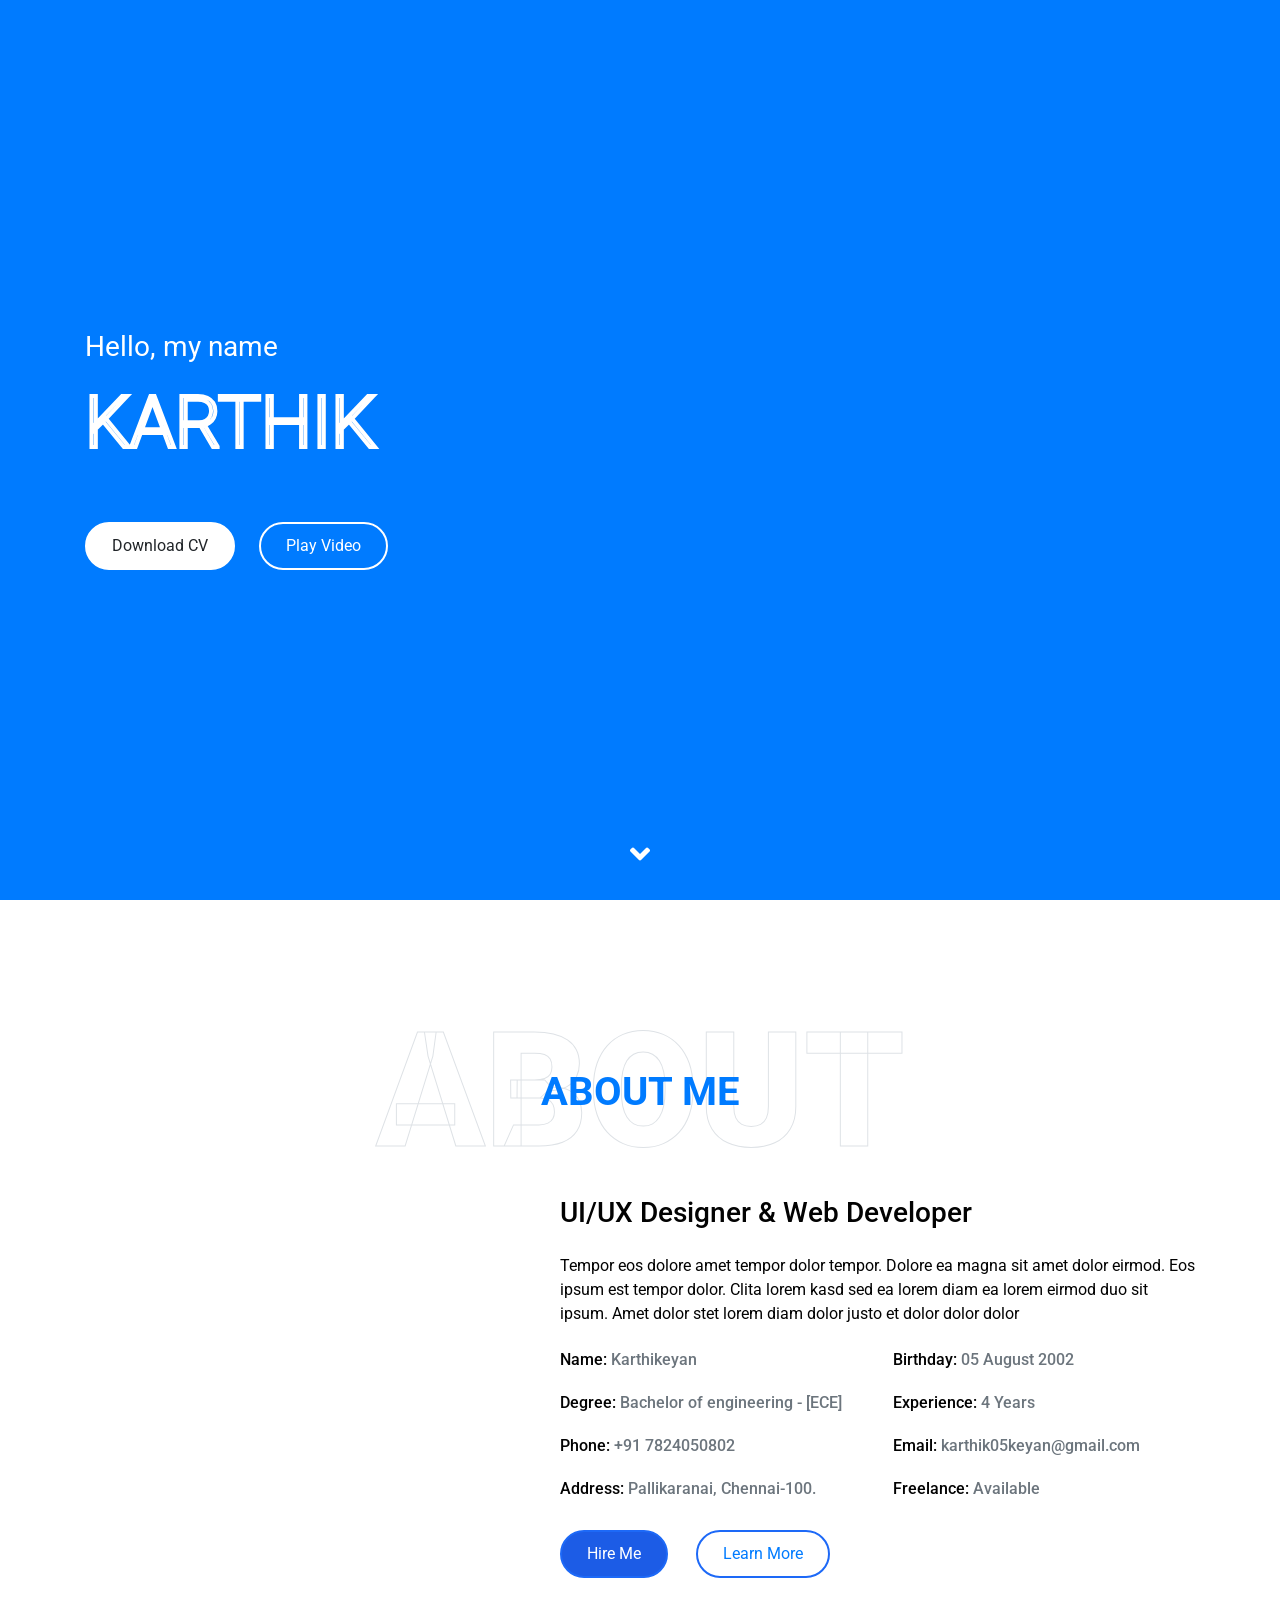
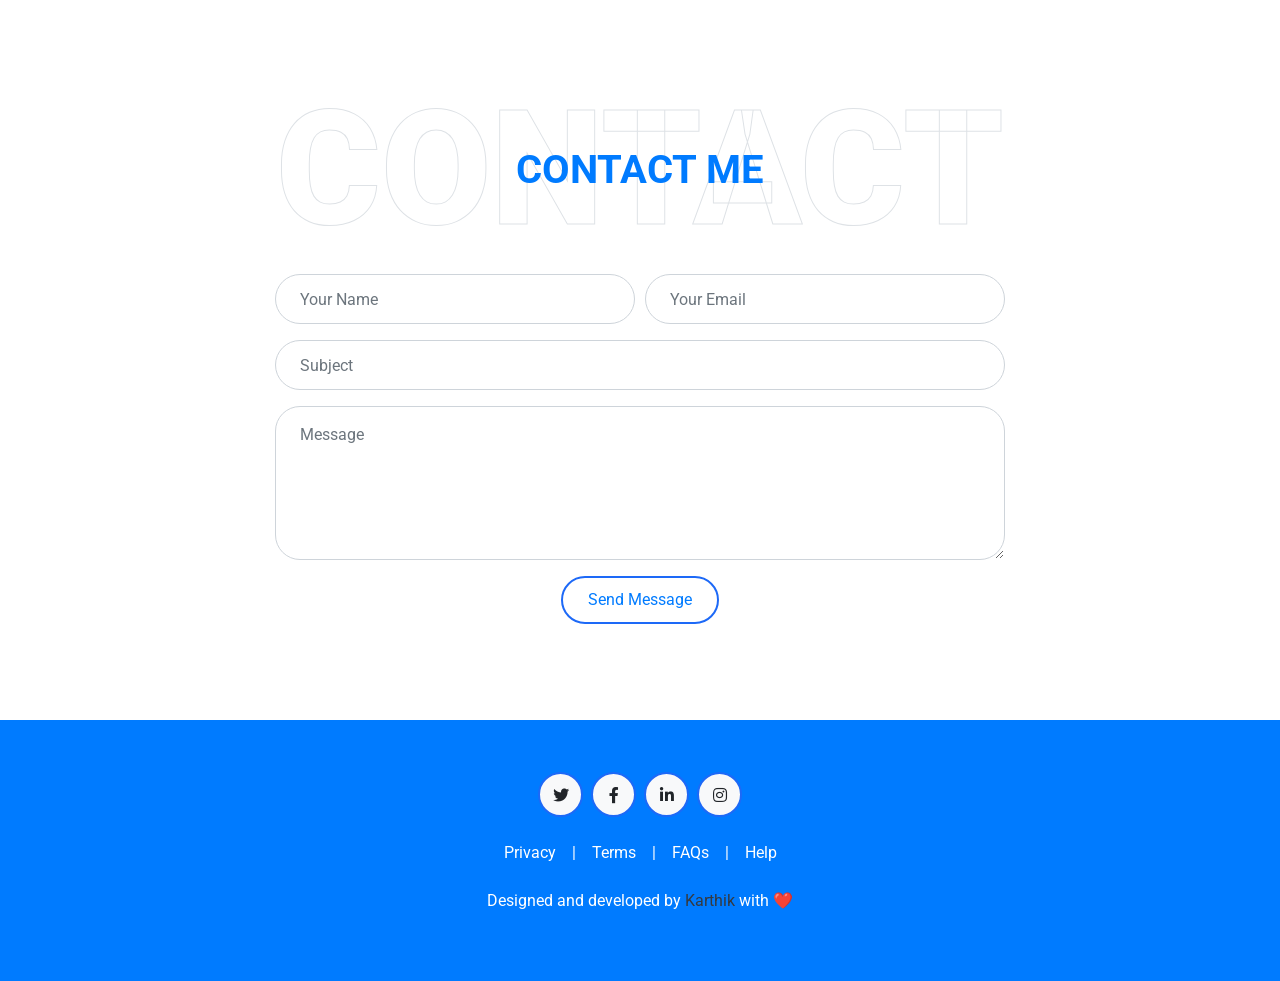
==== TEAM MEMBER_KARTHIKEYAN/index.html @ f79d7e08 "Team Member Karthik's Task" ====
<!DOCTYPE html>
<html lang="en">
  <head>
    <meta charset="utf-8" />
    <title>Karthik's Portfolio</title>
    <meta content="width=device-width, initial-scale=1.0" name="viewport" />

    <!-- Google Web Fonts -->
    <link rel="preconnect" href="https://fonts.gstatic.com" />
    <link
      href="https://fonts.googleapis.com/css2?family=Roboto:wght@300;400;500;700;900&display=swap"
      rel="stylesheet"
    />

    <!-- Font Awesome -->
    <link
      href="https://cdnjs.cloudflare.com/ajax/libs/font-awesome/5.10.0/css/all.min.css"
      rel="stylesheet"
    />

    <link
      rel="stylesheet"
      href="https://cdn.jsdelivr.net/npm/bootstrap@4.6.0/dist/css/bootstrap.min.css"
      integrity="sha384-B0vP5xmATw1+K9KRQjQERJvTumQW0nPEzvF6L/Z6nronJ3oUOFUFpCjEUQouq2+l"
      crossorigin="anonymous"
    />

    <!-- Customized Bootstrap Stylesheet -->
    <link href="css/style.css" rel="stylesheet" />
  </head>

  <body data-spy="scroll" data-target=".navbar" data-offset="51">
    <!-- Navbar -->
    <nav
      class="navbar fixed-top shadow-sm navbar-expand-lg bg-light navbar-light py-3 py-lg-0 px-lg-5"
    >
      <a href="index.html" class="navbar-brand ml-lg-3">
        <h1 class="m-0 display-5">
          <span class="text-primary">Port</span>Folio
        </h1>
      </a>
      <button
        type="button"
        class="navbar-toggler"
        data-toggle="collapse"
        data-target="#navbarCollapse"
      >
        <span class="navbar-toggler-icon"></span>
      </button>
      <div class="collapse navbar-collapse px-lg-3" id="navbarCollapse">
        <div class="navbar-nav m-auto py-0">
          <a href="#home" class="nav-item nav-link active">Home</a>
          <a href="#about" class="nav-item nav-link">About</a>
          <a href="#qualification" class="nav-item nav-link">Quality</a>
          <a href="#skill" class="nav-item nav-link">Skill</a>
          <a href="#service" class="nav-item nav-link">Service</a>
          <a href="#portfolio" class="nav-item nav-link">Portfolio</a>
          <a href="#testimonial" class="nav-item nav-link">Review</a>
          <a href="#contact" class="nav-item nav-link">Contact</a>
        </div>
        <a
          href=""
          class="btn btn-menu d-none d-lg-block"
          style="background-color: #457efa; color: #ffffff"
          >Hire Me</a
        >
      </div>
    </nav>

    <!-- Header -->
    <div
      class="container-fluid bg-primary d-flex align-items-center mb-5 py-5"
      id="home"
      style="min-height: 100vh"
    >
      <div class="container">
        <div class="row align-items-center">
          <div class="col-lg-7 text-center text-lg-left">
            <h3 class="text-white font-weight-normal mb-3">Hello, my name</h3>
            <h1
              class="display-3 text-uppercase text-primary mb-2"
              style="-webkit-text-stroke: 4px #ffffff"
            >
              Karthik
            </h1>
            <h1
              class="typed-text-output d-inline font-weight-lighter text-white"
            ></h1>
            <div class="typed-text d-none">
              Web Designer, Web Developer, Front End Developer, Apps Designer,
              Apps Developer
            </div>
            <div
              class="d-flex align-items-center justify-content-center justify-content-lg-start pt-5"
            >
              <a href="" class="btn btn-white mr-4">Download CV</a>

              <a href="" class="btn btn-blue d-none d-sm-block">Play Video</a>
            </div>
          </div>
          <div class="col-lg-4 px-8 pl-lg-0 pb-5 pb-lg-4 about-img">
            <img
              class="img-fluid w-100 rounded-circle shadow-sm"
              src="./source/profile.png"
              alt=""
            />
          </div>
        </div>
      </div>
    </div>

    <!-- About -->
    <div class="container-fluid py-5" id="about">
      <div class="container">
        <div
          class="position-relative d-flex align-items-center justify-content-center"
        >
          <h1
            class="display-1 text-uppercase text-white"
            style="-webkit-text-stroke: 1px #dee2e6"
          >
            About
          </h1>
          <h1 class="position-absolute text-uppercase text-primary">
            About Me
          </h1>
        </div>
        <div class="row align-items-center">
          <div class="col-lg-5 pb-4 pb-lg-0">
            <img
              class="img-fluid rounded w-100"
              src="./source/profile.png"
              alt=""
            />
          </div>
          <div class="col-lg-7">
            <h3 class="mb-4">UI/UX Designer & Web Developer</h3>
            <p>
              Tempor eos dolore amet tempor dolor tempor. Dolore ea magna sit
              amet dolor eirmod. Eos ipsum est tempor dolor. Clita lorem kasd
              sed ea lorem diam ea lorem eirmod duo sit ipsum. Amet dolor stet
              lorem diam dolor justo et dolor dolor dolor
            </p>
            <div class="row mb-3">
              <div class="col-sm-6 py-2">
                <h6>Name: <span class="text-secondary">Karthikeyan</span></h6>
              </div>
              <div class="col-sm-6 py-2">
                <h6>
                  Birthday:
                  <span class="text-secondary">05 August 2002</span>
                </h6>
              </div>
              <div class="col-sm-6 py-2">
                <h6>
                  Degree:
                  <span class="text-secondary"
                    >Bachelor of engineering - [ECE]</span
                  >
                </h6>
              </div>
              <div class="col-sm-6 py-2">
                <h6>Experience: <span class="text-secondary">4 Years</span></h6>
              </div>
              <div class="col-sm-6 py-2">
                <h6>
                  Phone: <span class="text-secondary">+91 7824050802</span>
                </h6>
              </div>
              <div class="col-sm-6 py-2">
                <h6>
                  Email:
                  <span class="text-secondary">karthik05keyan@gmail.com</span>
                </h6>
              </div>
              <div class="col-sm-6 py-2">
                <h6>
                  Address:
                  <span class="text-secondary">Pallikaranai, Chennai-100.</span>
                </h6>
              </div>
              <div class="col-sm-6 py-2">
                <h6>
                  Freelance: <span class="text-secondary">Available</span>
                </h6>
              </div>
            </div>
            <a href="" class="btn blue btn-outline-primary mr-4">Hire Me</a>
            <a href="" class="btn btn-outline-primary">Learn More</a>
          </div>
        </div>
      </div>
    </div>

    <!-- Contact -->
    <div class="container-fluid py-5" id="contact">
      <div class="container">
        <div
          class="position-relative d-flex align-items-center justify-content-center"
        >
          <h1
            class="display-1 text-uppercase text-white"
            style="-webkit-text-stroke: 1px #dee2e6"
          >
            Contact
          </h1>
          <h1 class="position-absolute text-uppercase text-primary">
            Contact Me
          </h1>
        </div>
        <div class="row justify-content-center">
          <div class="col-lg-8">
            <div class="contact-form text-center">
              <div id="success"></div>
              <form name="sentMessage" id="contactForm" novalidate="novalidate">
                <div class="form-row">
                  <div class="control-group col-sm-6">
                    <input
                      type="text"
                      class="form-control p-4"
                      id="name"
                      placeholder="Your Name"
                      required="required"
                      data-validation-required-message="Please enter your name"
                    />
                    <p class="help-block text-danger"></p>
                  </div>
                  <div class="control-group col-sm-6">
                    <input
                      type="email"
                      class="form-control p-4"
                      id="email"
                      placeholder="Your Email"
                      required="required"
                      data-validation-required-message="Please enter your email"
                    />
                    <p class="help-block text-danger"></p>
                  </div>
                </div>
                <div class="control-group">
                  <input
                    type="text"
                    class="form-control p-4"
                    id="subject"
                    placeholder="Subject"
                    required="required"
                    data-validation-required-message="Please enter a subject"
                  />
                  <p class="help-block text-danger"></p>
                </div>
                <div class="control-group">
                  <textarea
                    class="form-control py-3 px-4"
                    rows="5"
                    id="message"
                    placeholder="Message"
                    required="required"
                    data-validation-required-message="Please enter your message"
                  ></textarea>
                  <p class="help-block text-danger"></p>
                </div>
                <div>
                  <button
                    class="btn btn-outline-primary"
                    type="submit"
                    id="sendMessageButton"
                  >
                    Send Message
                  </button>
                </div>
              </form>
            </div>
          </div>
        </div>
      </div>
    </div>

    <!-- Footer -->
    <div
      class="container-fluid bg-primary text-white mt-5 py-1 px-sm-1 px-md-5"
    >
      <div class="container text-center py-5">
        <div class="d-flex justify-content-center mb-4">
          <a class="btn btn-light btn-social mr-2" href="#"
            ><i class="fab fa-twitter"></i
          ></a>
          <a class="btn btn-light btn-social mr-2" href="#"
            ><i class="fab fa-facebook-f"></i
          ></a>
          <a class="btn btn-light btn-social mr-2" href="#"
            ><i class="fab fa-linkedin-in"></i
          ></a>
          <a class="btn btn-light btn-social" href="#"
            ><i class="fab fa-instagram"></i
          ></a>
        </div>
        <div class="d-flex justify-content-center mb-3">
          <a class="text-white" href="#">Privacy</a>
          <span class="px-3">|</span>
          <a class="text-white" href="#">Terms</a>
          <span class="px-3">|</span>
          <a class="text-white" href="#">FAQs</a>
          <span class="px-3">|</span>
          <a class="text-white" href="#">Help</a>
        </div>
        <div class="mt-4">
          <p class="text-white">
            Designed and developed by
            <a
              href=""
              target="_blank"
              rel="noopener noreferrer"
              class="text-decoration-none text-dark"
            >
              Karthik</a
            >
            with ❤️
          </p>
        </div>
      </div>
    </div>

    <!-- Scroll to Bottom -->
    <i class="fa fa-2x fa-angle-down text-white scroll-to-bottom"></i>

    <!-- Back to Top -->
    <a href="#" class="btn btn-outline-dark px-0 back-to-top"
      ><i class="fa fa-angle-double-up"></i
    ></a>
  </body>
</html>
---- TEAM MEMBER_KARTHIKEYAN/css/style.css ----
*,
*::before,
*::after {
  box-sizing: border-box;
}

html {
  font-family: sans-serif;
  line-height: 1.15;
  -webkit-text-size-adjust: 100%;
  -webkit-tap-highlight-color: rgba(0, 0, 0, 0);
}

body {
  margin: 0;
  font-family: "Roboto", sans-serif;
  font-size: 1rem;
  font-weight: 400;
  line-height: 1.5;
  color: #6c757d;
  text-align: left;
  background-color: #ffffff;
}

a {
  color: #0bceaf;
  text-decoration: none;
  background-color: transparent;
}

a:hover {
  color: #078571;
  text-decoration: underline;
}

h1,
h2,
h3,
h4,
h5,
h6,
p {
  color: #020202 !important;
}

/********** Template CSS ************/

.text-stroke-header {
  -webkit-text-stroke: 3px #ffffff;
  color: transparent;
}

.btn {
  padding: 10px 25px;
  border-radius: 100px;
}

.btn-social {
  width: 45px;
  height: 45px;
  padding-left: 0;
  padding-right: 0;
  text-align: center;
  border-radius: 45px;
}

.form-control {
  border-radius: 25px;
}

/* ================ Navigation Menu ====================*/

.navbar-light {
  display: none;
}

.navbar-light .navbar-nav .nav-link {
  padding: 25px 10px;
  color: #343a40;
  font-weight: 500;
  outline: none;
}

.navbar-light .navbar-nav .nav-link:hover,
.navbar-light .navbar-nav .nav-link.active {
  color: #0bceaf;
}

@media (max-width: 991.98px) {
  .navbar-light .navbar-nav .nav-link {
    padding: 10px 0;
  }
}

/*===================== Hero section ======================*/

.about-img {
  margin-left: -100px;
  right: -60px;
}

.display-1 {
  font-size: 160px;
  font-weight: 1000;
}

.position-absolute {
  font-weight: 700;
}

.typed-cursor {
  font-size: 45px;
  color: #ffffff;
}

.blue {
  background-color: #1c5ce6;
  color: #ffffff;
}

.btn {
  border: 2px solid rgb(29, 105, 247);
}

.btn-white {
  background-color: #ffffff;
  border: 2px solid #ffffff;
}

.btn-blue {
  border: 2.4px solid #ffffff;
  color: #ffffff;
}

@media (max-width: 700px) {
  .about-img {
    margin-left: 20px;
    right: 0px;
    top: 30px;
  }
}

/* ========================== Contact Me ========================*/

.contact-form .help-block ul {
  margin: 0;
  padding: 0;
  list-style-type: none;
}

/*====================== Floating button ==================*/

.scroll-to-bottom {
  position: fixed;
  width: 20px;
  left: calc(50% - 10px);
  bottom: 30px;
  z-index: 11;
  animation: action 1s infinite alternate;
}

.back-to-top {
  position: fixed;
  display: none;
  width: 30px;
  text-align: center;
  right: 30px;
  bottom: 30px;
  z-index: 11;
  animation: action 1s infinite alternate;
}

@keyframes action {
  0% {
    transform: translateY(0);
  }
  100% {
    transform: translateY(-15px);
  }
}
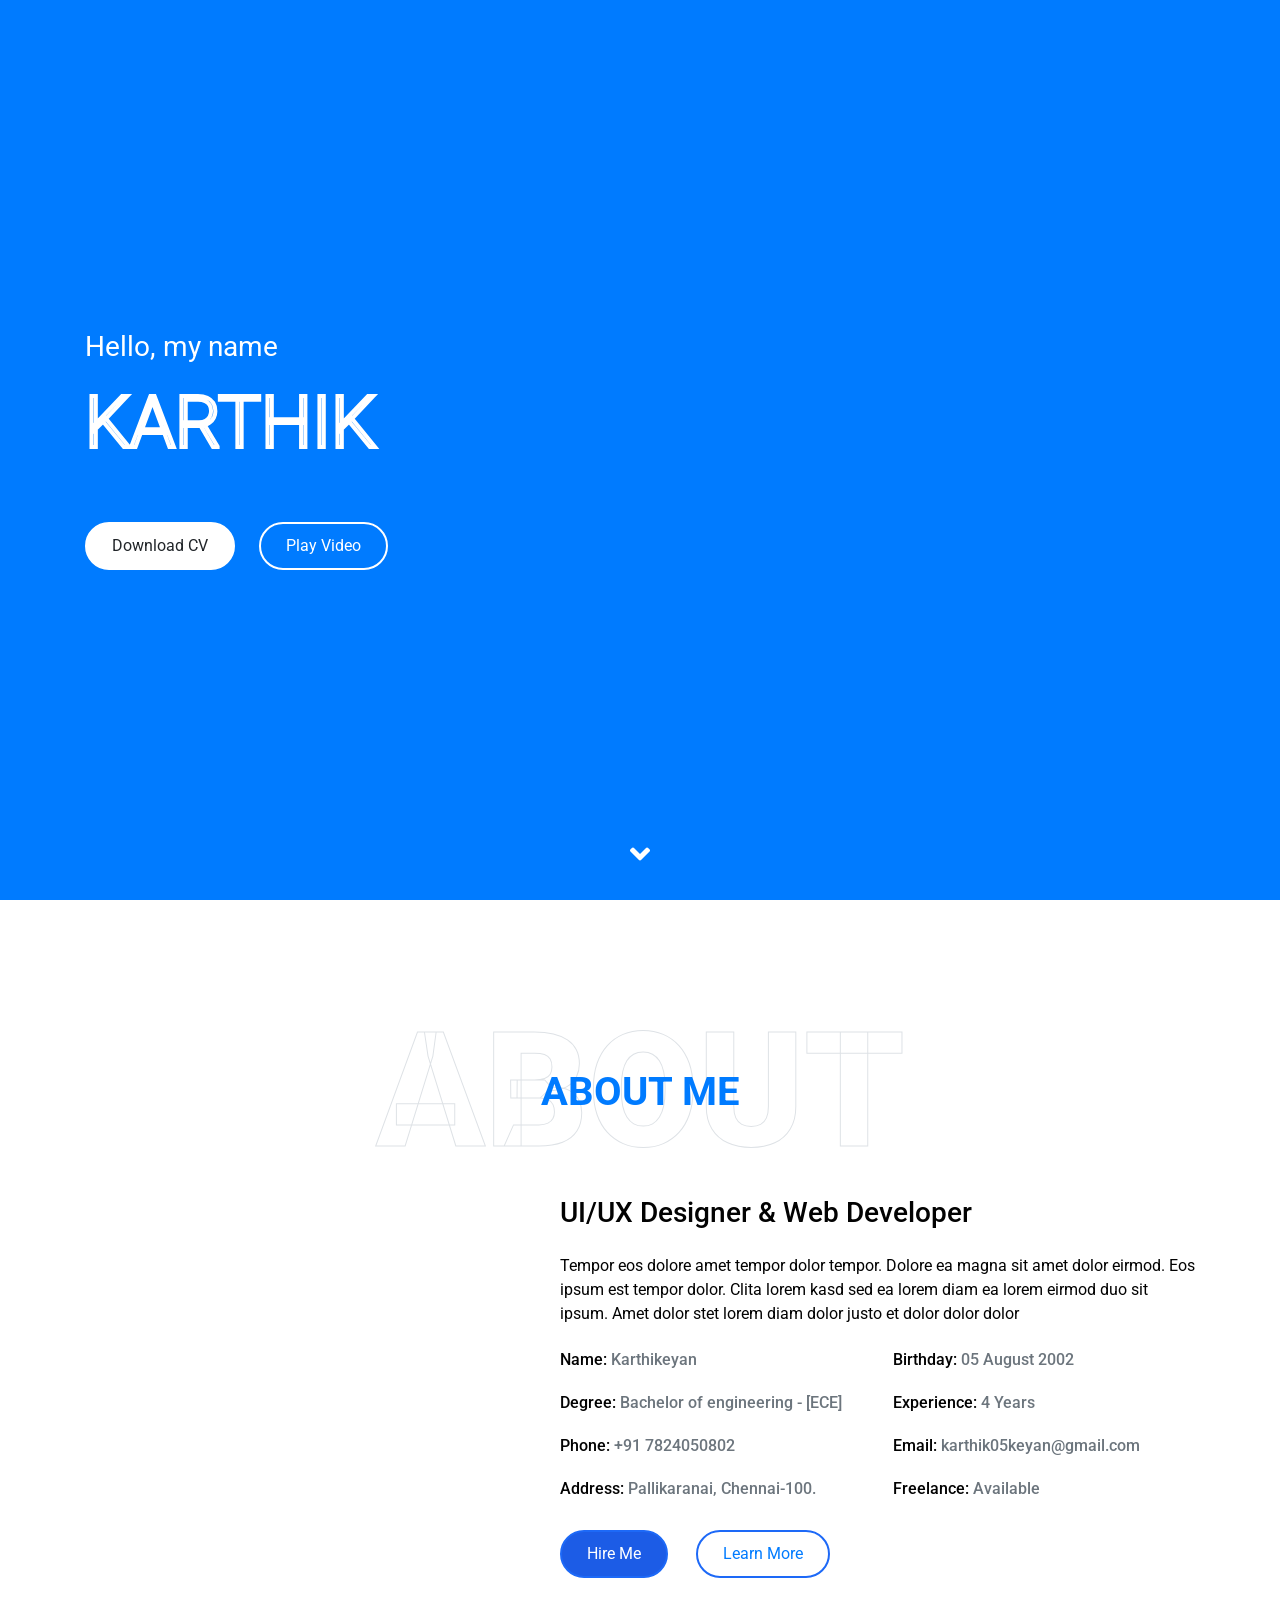
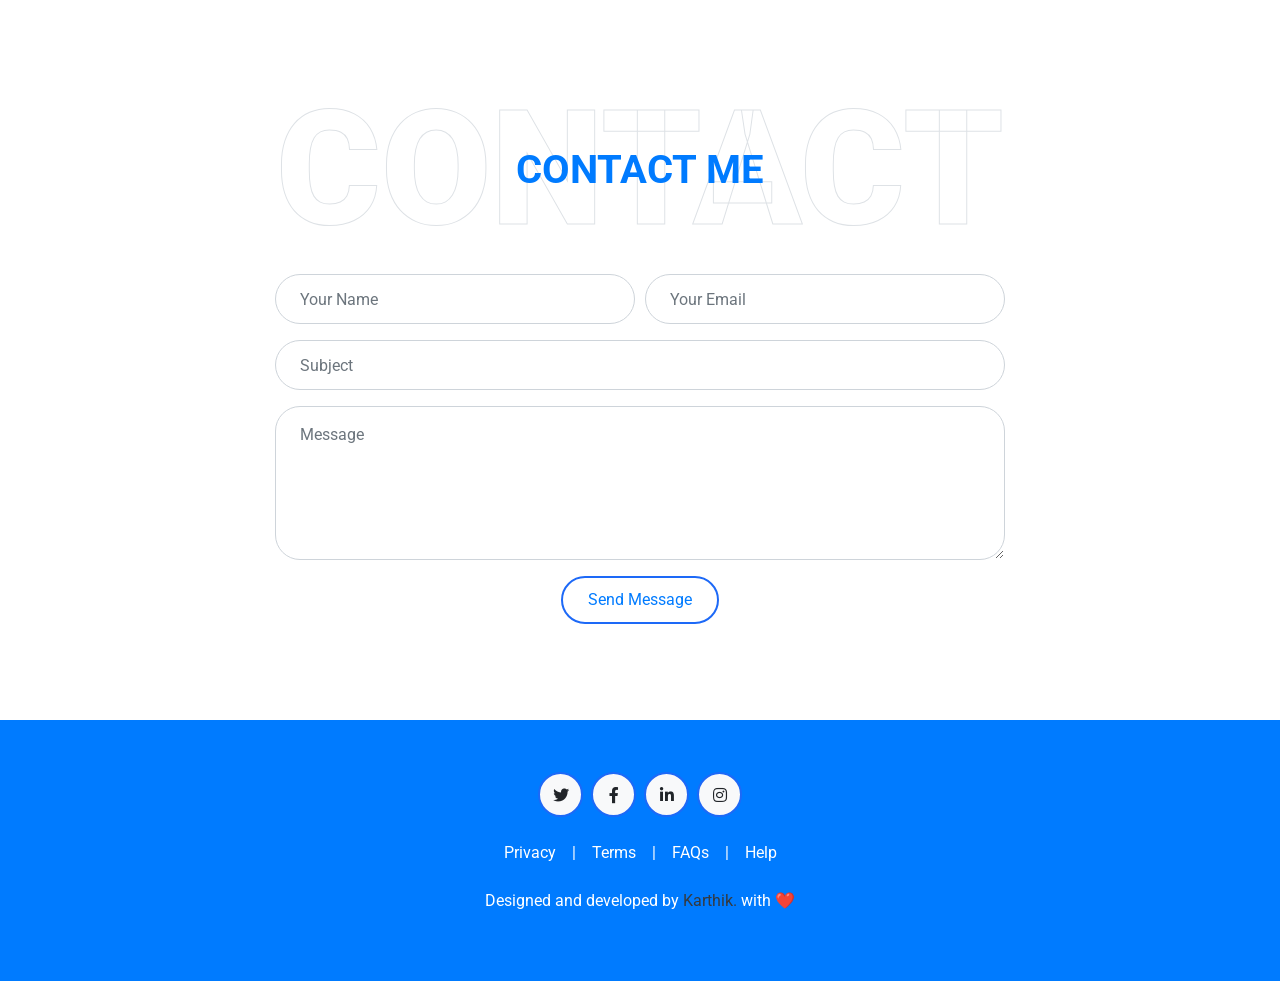
==== commit f150dba3: "Team Member Karthik's task" ====
--- a/TEAM MEMBER_KARTHIKEYAN/index.html
+++ b/TEAM MEMBER_KARTHIKEYAN/index.html
@@ -312,7 +312,7 @@
               rel="noopener noreferrer"
               class="text-decoration-none text-dark"
             >
-              Karthik</a
+              Karthik.</a
             >
             with ❤️
           </p>
